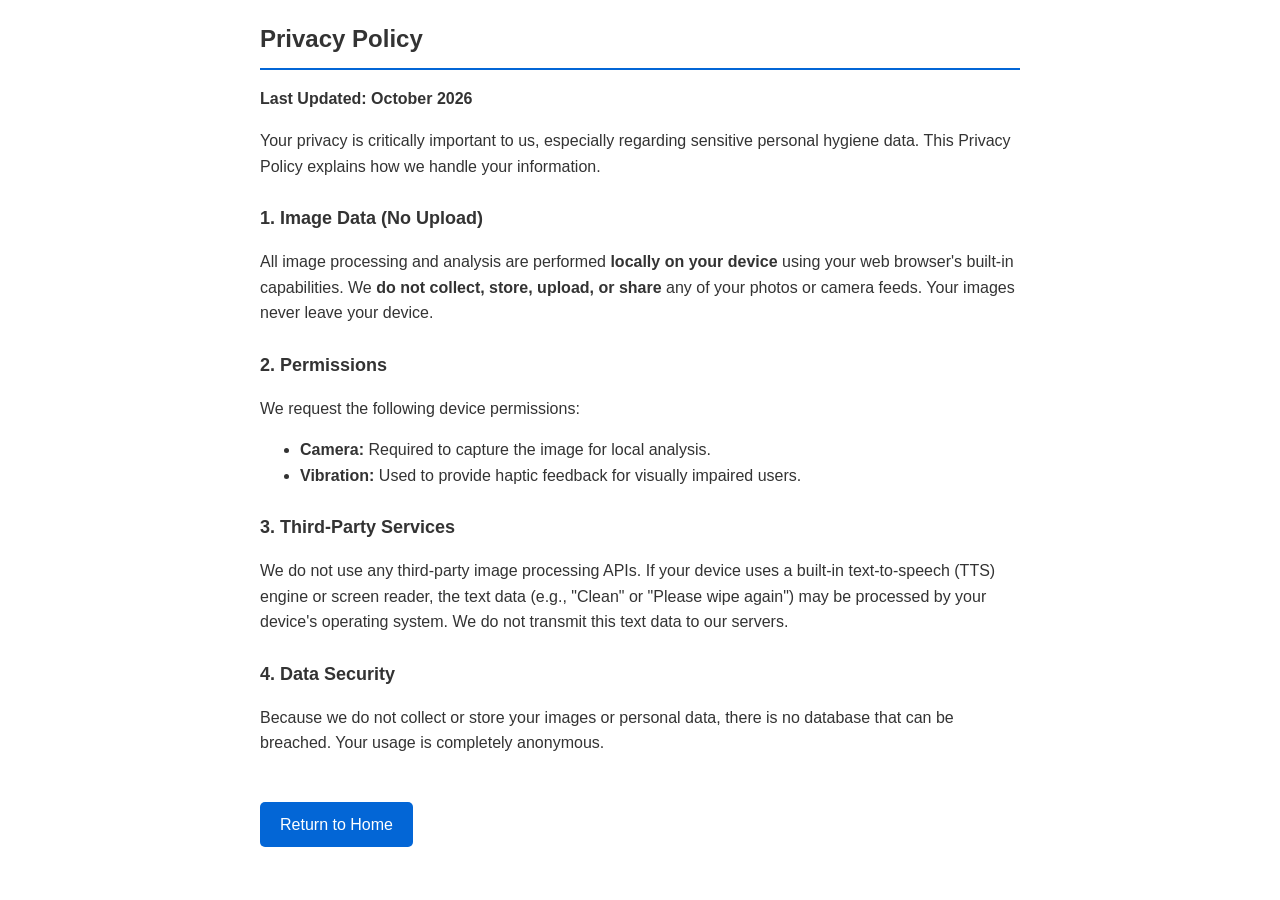
==== privacy.html @ 25c569fb "Add privacy policy page with content and styles" ====
<!doctype html>
<html lang="en">
<head>
  <meta charset="utf-8" />
  <meta name="viewport" content="width=device-width,initial-scale=1,viewport-fit=cover" />
  <title>Privacy Policy - Accessible Hygiene Helper</title>
  <link rel="stylesheet" href="styles.css" />
  <style>
    body { padding: 20px; font-family: sans-serif; line-height: 1.6; max-width: 800px; margin: 0 auto; color: #333; }
    h1 { font-size: 24px; border-bottom: 2px solid #0366d6; padding-bottom: 10px; }
    h2 { font-size: 18px; margin-top: 25px; }
    .back-btn { display: inline-block; margin-top: 30px; padding: 10px 20px; background: #0366d6; color: white; text-decoration: none; border-radius: 5px; }
  </style>
</head>
<body>
  <h1>Privacy Policy</h1>
  <p><strong>Last Updated: October 2026</strong></p >
  <p>Your privacy is critically important to us, especially regarding sensitive personal hygiene data. This Privacy Policy explains how we handle your information.</p >
  <h2>1. Image Data (No Upload)</h2>
  <p>All image processing and analysis are performed <strong>locally on your device</strong> using your web browser's built-in capabilities. We <strong>do not collect, store, upload, or share</strong> any of your photos or camera feeds. Your images never leave your device.</p >
  <h2>2. Permissions</h2>
  <p>We request the following device permissions:</p >
  <ul>
    <li><strong>Camera:</strong> Required to capture the image for local analysis.</li>
    <li><strong>Vibration:</strong> Used to provide haptic feedback for visually impaired users.</li>
  </ul>
  <h2>3. Third-Party Services</h2>
  <p>We do not use any third-party image processing APIs. If your device uses a built-in text-to-speech (TTS) engine or screen reader, the text data (e.g., "Clean" or "Please wipe again") may be processed by your device's operating system. We do not transmit this text data to our servers.</p >
  <h2>4. Data Security</h2>
  <p>Because we do not collect or store your images or personal data, there is no database that can be breached. Your usage is completely anonymous.</p >
  <a href=" " class="back-btn">Return to Home</a >
</body>
</html>
---- styles.css ----
:root{
  --bg:#fff; --card:#fbfdff; --text:#071233; --muted:#475569; --primary:#0366d6;
  --accent:#0ea5e9; --danger:#ef4444;
}
*{box-sizing:border-box}
html,body{height:100%}
body{margin:0;font-family:system-ui,-apple-system,Segoe UI,Roboto,Noto Sans,Arial;background:var(--bg);color:var(--text);padding:12px; -webkit-tap-highlight-color: transparent;}
.container{max-width:900px;margin:0 auto;display:grid;gap:12px}
.topbar{display:flex;justify-content:space-between;align-items:center;gap:8px}
h1{font-size:1.1rem;margin:0}
.iconBtn{background:transparent;border:1px solid #e6eef8;border-radius:8px;padding:6px 8px;cursor:pointer}
.card{background:var(--card);padding:12px;border-radius:12px;border:1px solid #e6eef8}
.controls{display:flex;flex-wrap:wrap;gap:8px;align-items:center;margin-bottom:8px}
select{padding:8px;border-radius:8px;border:1px solid #cfe8ff}
button{background:var(--primary);color:#fff;border:none;padding:10px 12px;border-radius:10px;cursor:pointer}
button.primary{background:linear-gradient(90deg,var(--accent),var(--primary))}
button.big{flex:1;padding:12px;font-weight:700}
button[aria-pressed="true"]{outline:3px solid rgba(3,102,214,0.18)}
.videoWrap{position:relative;width:100%;padding-top:62%;background:#000;border-radius:12px;overflow:hidden}
video{position:absolute;inset:0;width:100%;height:100%;object-fit:cover}
.roi{position:absolute;left:50%;top:50%;width:28%;height:28%;transform:translate(-50%,-50%);border:3px dashed rgba(255,255,255,0.9);box-shadow:0 0 0 9999px rgba(0,0,0,0.28);pointer-events:none;border-radius:6px}
.hint{margin-top:8px;color:var(--muted);font-size:0.95rem}
.status{font-weight:700;margin-bottom:6px}
.resultRow{display:flex;gap:12px;align-items:center;flex-wrap:wrap}
.swatchWrap{display:flex;flex-direction:column;align-items:center;gap:6px}
.swatch{width:72px;height:72px;border-radius:10px;border:1px solid #000;background:#fff}
.vals{background:#f0f6ff;padding:8px;border-radius:8px;min-width:200px;max-width:100%;overflow:auto}
.row{display:flex;gap:8px;margin-top:10px;flex-wrap:wrap}
.note{color:var(--muted);font-size:0.9rem;margin-top:6px}
.modal{position:fixed;inset:0;display:none;align-items:center;justify-content:center;padding:18px}
.modal[aria-hidden="false"]{display:flex;background:rgba(0,0,0,0.45)}
.modalContent{background:#fff;padding:16px;border-radius:12px;max-width:520px;width:100%}
.sr{position:absolute!important;height:1px;width:1px;overflow:hidden;clip:rect(1px,1px,1px,1px);white-space:nowrap}
@media (max-width:520px){
  .roi{width:42%;height:42%}
  .swatch{width:56px;height:56px}
  button{padding:12px}
}
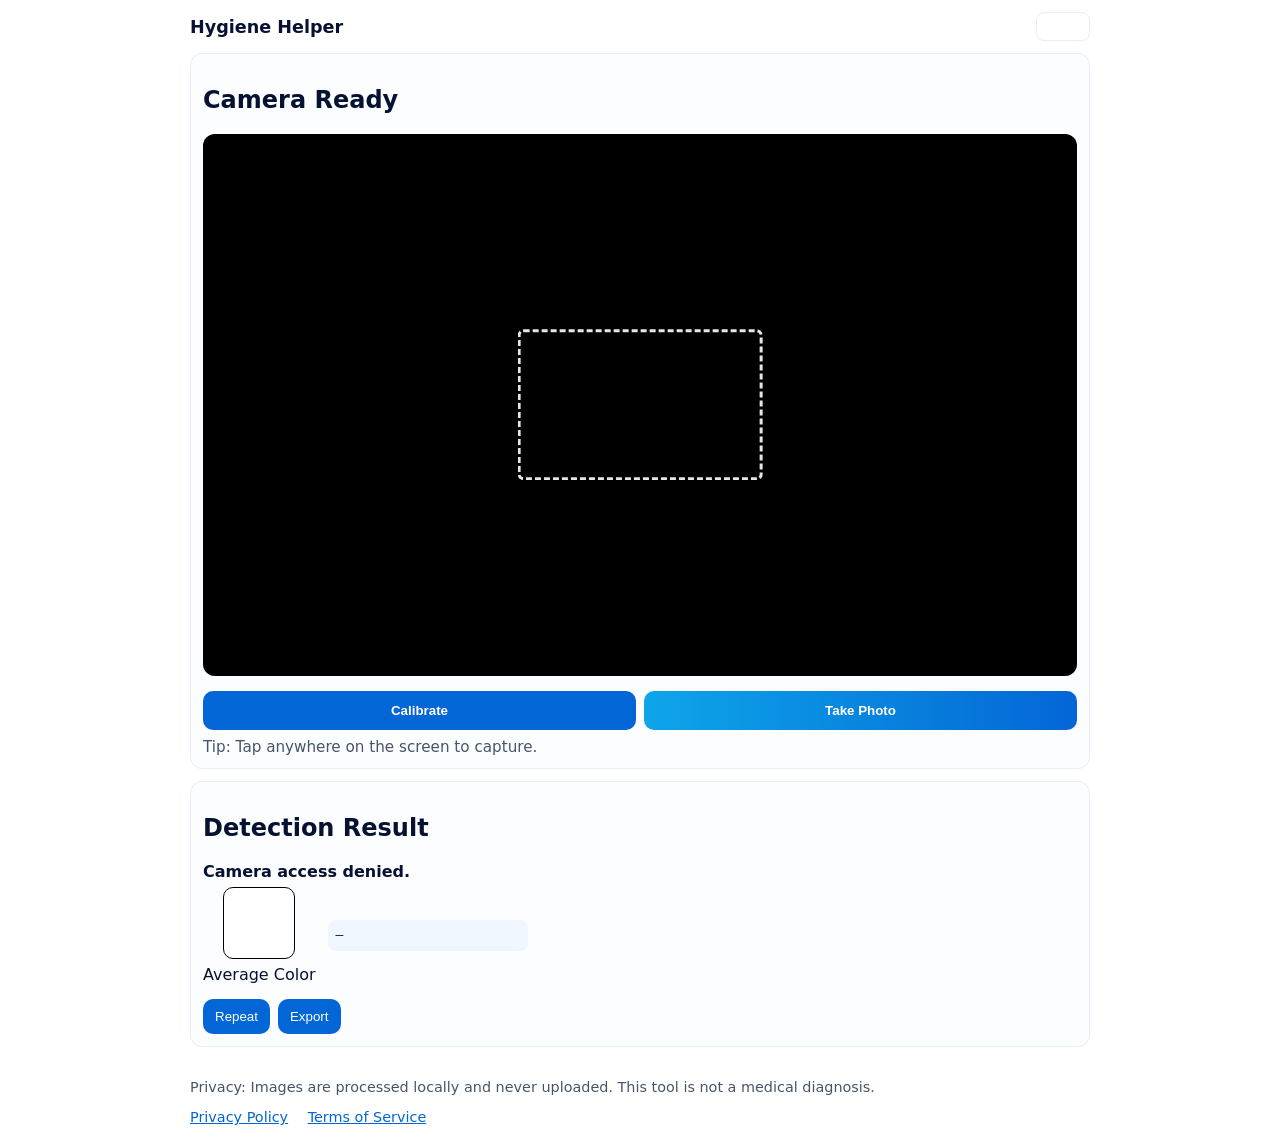
==== commit 1447749e: "Update privacy.html" ====
--- a/privacy.html
+++ b/privacy.html
@@ -3,31 +3,87 @@
 <head>
   <meta charset="utf-8" />
   <meta name="viewport" content="width=device-width,initial-scale=1,viewport-fit=cover" />
-  <title>Privacy Policy - Accessible Hygiene Helper</title>
+  <title>Accessible Hygiene Helper (Voice Assistant)</title>
+  <meta name="theme-color" content="#0366d6" />
   <link rel="stylesheet" href="styles.css" />
-  <style>
-    body { padding: 20px; font-family: sans-serif; line-height: 1.6; max-width: 800px; margin: 0 auto; color: #333; }
-    h1 { font-size: 24px; border-bottom: 2px solid #0366d6; padding-bottom: 10px; }
-    h2 { font-size: 18px; margin-top: 25px; }
-    .back-btn { display: inline-block; margin-top: 30px; padding: 10px 20px; background: #0366d6; color: white; text-decoration: none; border-radius: 5px; }
-  </style>
+  <link rel="manifest" href="manifest.json" />
 </head>
 <body>
-  <h1>Privacy Policy</h1>
-  <p><strong>Last Updated: October 2026</strong></p >
-  <p>Your privacy is critically important to us, especially regarding sensitive personal hygiene data. This Privacy Policy explains how we handle your information.</p >
-  <h2>1. Image Data (No Upload)</h2>
-  <p>All image processing and analysis are performed <strong>locally on your device</strong> using your web browser's built-in capabilities. We <strong>do not collect, store, upload, or share</strong> any of your photos or camera feeds. Your images never leave your device.</p >
-  <h2>2. Permissions</h2>
-  <p>We request the following device permissions:</p >
-  <ul>
-    <li><strong>Camera:</strong> Required to capture the image for local analysis.</li>
-    <li><strong>Vibration:</strong> Used to provide haptic feedback for visually impaired users.</li>
-  </ul>
-  <h2>3. Third-Party Services</h2>
-  <p>We do not use any third-party image processing APIs. If your device uses a built-in text-to-speech (TTS) engine or screen reader, the text data (e.g., "Clean" or "Please wipe again") may be processed by your device's operating system. We do not transmit this text data to our servers.</p >
-  <h2>4. Data Security</h2>
-  <p>Because we do not collect or store your images or personal data, there is no database that can be breached. Your usage is completely anonymous.</p >
-  <a href=" " class="back-btn">Return to Home</a >
+  <main id="main" role="main" class="container">
+    <header class="topbar">
+      <h1 id="title" aria-label="Accessible Hygiene Helper">Hygiene Helper</h1>
+      <button id="guideBtn" class="iconBtn" aria-label="View instructions">Guide</button>
+    </header>
+
+    <section class="card" aria-labelledby="camTitle">
+      <h2 id="camTitle">Camera Ready</h2>
+
+      <!-- 隐藏不必要的下拉框对盲人干扰 -->
+      <div class="controls" aria-hidden="true" style="display:none;">
+        <label for="cameraSelect">Select Camera</label>
+        <select id="cameraSelect"></select>
+        <button id="toggleTorch" type="button">Flash</button>
+        <button id="fullBtn" type="button">Fullscreen</button>
+      </div>
+
+      <div class="videoWrap" aria-live="polite">
+        <video id="video" autoplay playsinline muted></video>
+        <div id="roi" class="roi" aria-hidden="true"></div>
+      </div>
+
+      <div class="row" style="margin-top: 15px;">
+        <button id="calibrateBtn" class="big" type="button" aria-label="White balance calibration, recommended before use">Calibrate</button>
+        <button id="captureBtn" class="big primary" type="button" aria-label="Take photo and start detection">Take Photo</button>
+      </div>
+
+      <div class="hint" id="hintText" aria-live="polite">Tip: Tap anywhere on the screen to capture.</div>
+    </section>
+
+    <section class="card" aria-labelledby="resultTitle">
+      <h2 id="resultTitle">Detection Result</h2>
+      <!-- 关键的无障碍强制朗读标签 -->
+      <div id="status" class="status" role="alert" aria-live="assertive">Ready. Tap anywhere on the screen to capture. 24-hour free trial started.</div>
+
+      <div class="resultRow" aria-hidden="true">
+        <div class="swatchWrap">
+          <div id="swatch" class="swatch"></div>
+          <div class="swatchLabel">Average Color</div>
+        </div>
+        <pre id="vals" class="vals">—</pre>
+      </div>
+
+      <div class="row" style="margin-top: 15px;">
+        <button id="repeatBtn" type="button" aria-label="Repeat the last result">Repeat</button>
+        <button id="exportBtn" type="button" aria-label="Export data">Export</button>
+      </div>
+    </section>
+
+    <!-- 底部区域：这就是解决你链接打不开的关键 -->
+    <footer class="note" aria-hidden="true">
+      <p>Privacy: Images are processed locally and never uploaded. This tool is not a medical diagnosis.</p >
+      <p style="margin-top: 10px;">
+        <a href=" " style="color: #0366d6; margin-right: 15px; text-decoration: underline;">Privacy Policy</a >
+        <a href="terms.html" style="color: #0366d6; text-decoration: underline;">Terms of Service</a >
+      </p >
+    </footer>
+
+    <!-- 指南弹窗 -->
+    <div id="guideModal" class="modal" aria-hidden="true">
+      <div class="modalContent" role="dialog" aria-labelledby="guideTitle">
+        <h3 id="guideTitle">Instructions</h3>
+        <ul>
+          <li>Ensure good lighting. Back camera works best.</li>
+          <li>Tap "Calibrate" with a white paper in the frame.</li>
+          <li>Place the tissue in the dashed box and tap anywhere to capture.</li>
+          <li>Tap "Repeat" if you didn't hear the result.</li>
+        </ul>
+        <div class="row">
+          <button id="closeGuide" aria-label="Close instructions">Close</button>
+        </div>
+      </div>
+    </div>
+  </main>
+
+  <script src="app.js"></script>
 </body>
 </html>
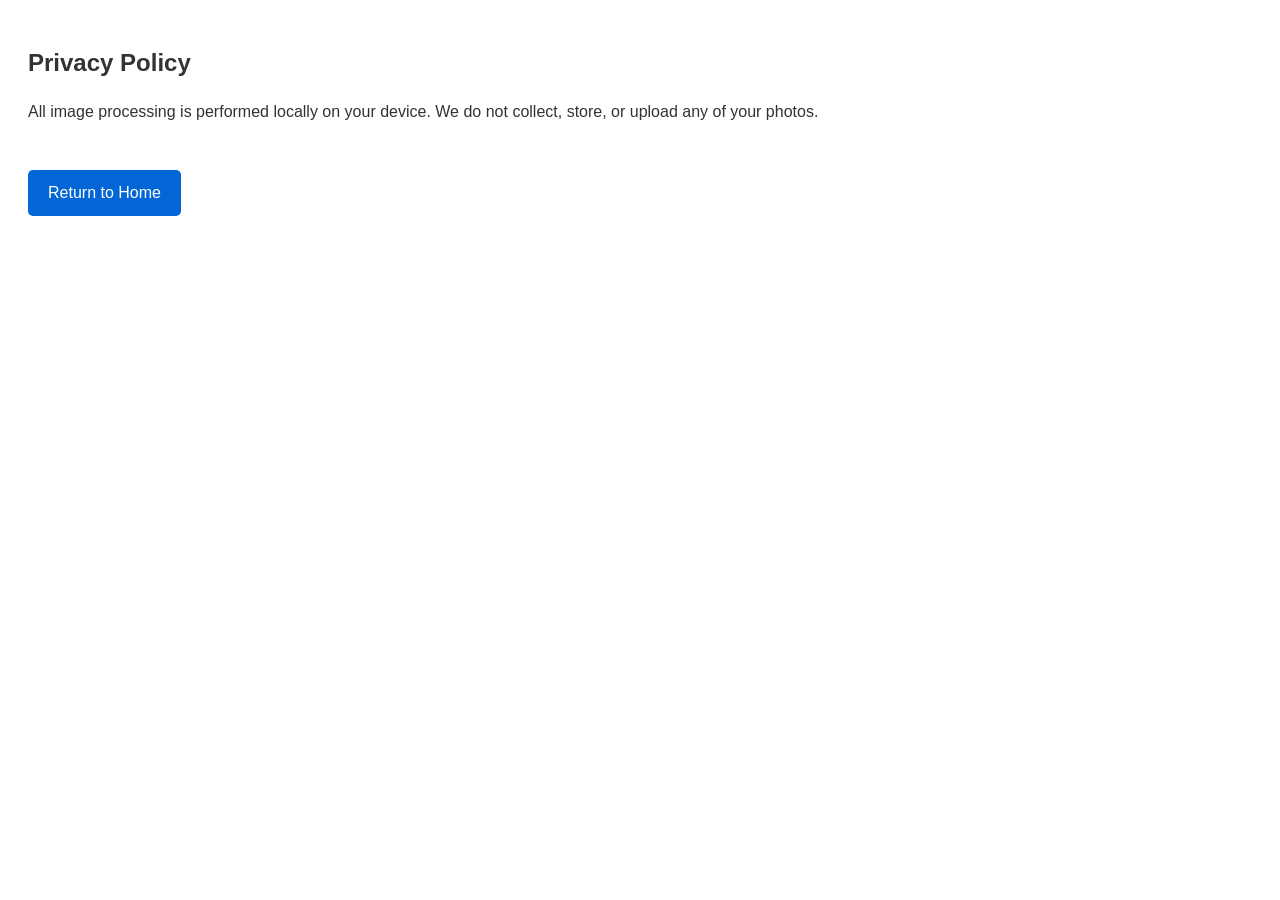
==== commit c04293d0: "Revise privacy.html to include privacy policy Updated the privacy.html file to reflect the privacy p" ====
--- a/privacy.html
+++ b/privacy.html
@@ -3,87 +3,16 @@
 <head>
   <meta charset="utf-8" />
   <meta name="viewport" content="width=device-width,initial-scale=1,viewport-fit=cover" />
-  <title>Accessible Hygiene Helper (Voice Assistant)</title>
-  <meta name="theme-color" content="#0366d6" />
-  <link rel="stylesheet" href="styles.css" />
-  <link rel="manifest" href="manifest.json" />
+  <title>Privacy Policy</title>
+  <style>
+    body { padding: 20px; font-family: sans-serif; line-height: 1.6; color: #333; }
+    h1 { font-size: 24px; }
+    .back-btn { display: inline-block; margin-top: 30px; padding: 10px 20px; background: #0366d6; color: white; text-decoration: none; border-radius: 5px; }
+  </style>
 </head>
 <body>
-  <main id="main" role="main" class="container">
-    <header class="topbar">
-      <h1 id="title" aria-label="Accessible Hygiene Helper">Hygiene Helper</h1>
-      <button id="guideBtn" class="iconBtn" aria-label="View instructions">Guide</button>
-    </header>
-
-    <section class="card" aria-labelledby="camTitle">
-      <h2 id="camTitle">Camera Ready</h2>
-
-      <!-- 隐藏不必要的下拉框对盲人干扰 -->
-      <div class="controls" aria-hidden="true" style="display:none;">
-        <label for="cameraSelect">Select Camera</label>
-        <select id="cameraSelect"></select>
-        <button id="toggleTorch" type="button">Flash</button>
-        <button id="fullBtn" type="button">Fullscreen</button>
-      </div>
-
-      <div class="videoWrap" aria-live="polite">
-        <video id="video" autoplay playsinline muted></video>
-        <div id="roi" class="roi" aria-hidden="true"></div>
-      </div>
-
-      <div class="row" style="margin-top: 15px;">
-        <button id="calibrateBtn" class="big" type="button" aria-label="White balance calibration, recommended before use">Calibrate</button>
-        <button id="captureBtn" class="big primary" type="button" aria-label="Take photo and start detection">Take Photo</button>
-      </div>
-
-      <div class="hint" id="hintText" aria-live="polite">Tip: Tap anywhere on the screen to capture.</div>
-    </section>
-
-    <section class="card" aria-labelledby="resultTitle">
-      <h2 id="resultTitle">Detection Result</h2>
-      <!-- 关键的无障碍强制朗读标签 -->
-      <div id="status" class="status" role="alert" aria-live="assertive">Ready. Tap anywhere on the screen to capture. 24-hour free trial started.</div>
-
-      <div class="resultRow" aria-hidden="true">
-        <div class="swatchWrap">
-          <div id="swatch" class="swatch"></div>
-          <div class="swatchLabel">Average Color</div>
-        </div>
-        <pre id="vals" class="vals">—</pre>
-      </div>
-
-      <div class="row" style="margin-top: 15px;">
-        <button id="repeatBtn" type="button" aria-label="Repeat the last result">Repeat</button>
-        <button id="exportBtn" type="button" aria-label="Export data">Export</button>
-      </div>
-    </section>
-
-    <!-- 底部区域：这就是解决你链接打不开的关键 -->
-    <footer class="note" aria-hidden="true">
-      <p>Privacy: Images are processed locally and never uploaded. This tool is not a medical diagnosis.</p >
-      <p style="margin-top: 10px;">
-        <a href=" " style="color: #0366d6; margin-right: 15px; text-decoration: underline;">Privacy Policy</a >
-        <a href="terms.html" style="color: #0366d6; text-decoration: underline;">Terms of Service</a >
-      </p >
-    </footer>
-
-    <!-- 指南弹窗 -->
-    <div id="guideModal" class="modal" aria-hidden="true">
-      <div class="modalContent" role="dialog" aria-labelledby="guideTitle">
-        <h3 id="guideTitle">Instructions</h3>
-        <ul>
-          <li>Ensure good lighting. Back camera works best.</li>
-          <li>Tap "Calibrate" with a white paper in the frame.</li>
-          <li>Place the tissue in the dashed box and tap anywhere to capture.</li>
-          <li>Tap "Repeat" if you didn't hear the result.</li>
-        </ul>
-        <div class="row">
-          <button id="closeGuide" aria-label="Close instructions">Close</button>
-        </div>
-      </div>
-    </div>
-  </main>
-
-  <script src="app.js"></script>
+  <h1>Privacy Policy</h1>
+  <p>All image processing is performed locally on your device. We do not collect, store, or upload any of your photos.</p >
+  <a href=" " class="back-btn">Return to Home</a >
 </body>
 </html>
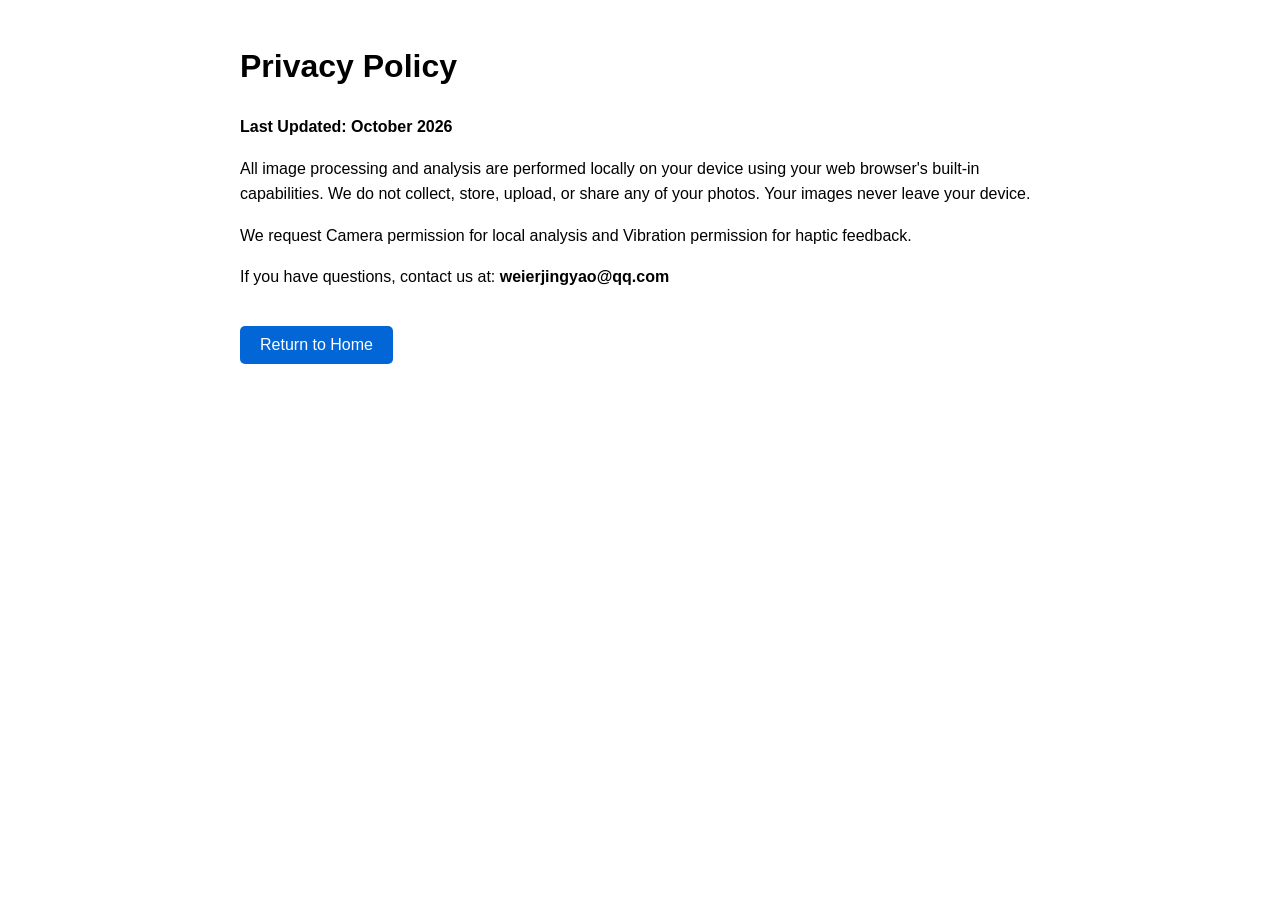
==== commit 6b4cd425: "Revise privacy policy and improve layout Updated privacy policy content and styling." ====
--- a/privacy.html
+++ b/privacy.html
@@ -2,17 +2,15 @@
 <html lang="en">
 <head>
   <meta charset="utf-8" />
-  <meta name="viewport" content="width=device-width,initial-scale=1,viewport-fit=cover" />
+  <meta name="viewport" content="width=device-width, initial-scale=1" />
   <title>Privacy Policy</title>
-  <style>
-    body { padding: 20px; font-family: sans-serif; line-height: 1.6; color: #333; }
-    h1 { font-size: 24px; }
-    .back-btn { display: inline-block; margin-top: 30px; padding: 10px 20px; background: #0366d6; color: white; text-decoration: none; border-radius: 5px; }
-  </style>
 </head>
-<body>
+<body style="font-family: sans-serif; padding: 20px; max-width: 800px; margin: auto; line-height: 1.6;">
   <h1>Privacy Policy</h1>
-  <p>All image processing is performed locally on your device. We do not collect, store, or upload any of your photos.</p >
-  <a href=" " class="back-btn">Return to Home</a >
+  <p><strong>Last Updated: October 2026</strong></p >
+  <p>All image processing and analysis are performed locally on your device using your web browser's built-in capabilities. We do not collect, store, upload, or share any of your photos. Your images never leave your device.</p >
+  <p>We request Camera permission for local analysis and Vibration permission for haptic feedback.</p >
+  <p>If you have questions, contact us at: <strong>weierjingyao@qq.com</strong></p >
+  <button onclick="window.location.href='index.html'" style="margin-top: 20px; padding: 10px 20px; font-size: 16px; cursor: pointer; background: #0366d6; color: white; border: none; border-radius: 5px;">Return to Home</button>
 </body>
 </html>
